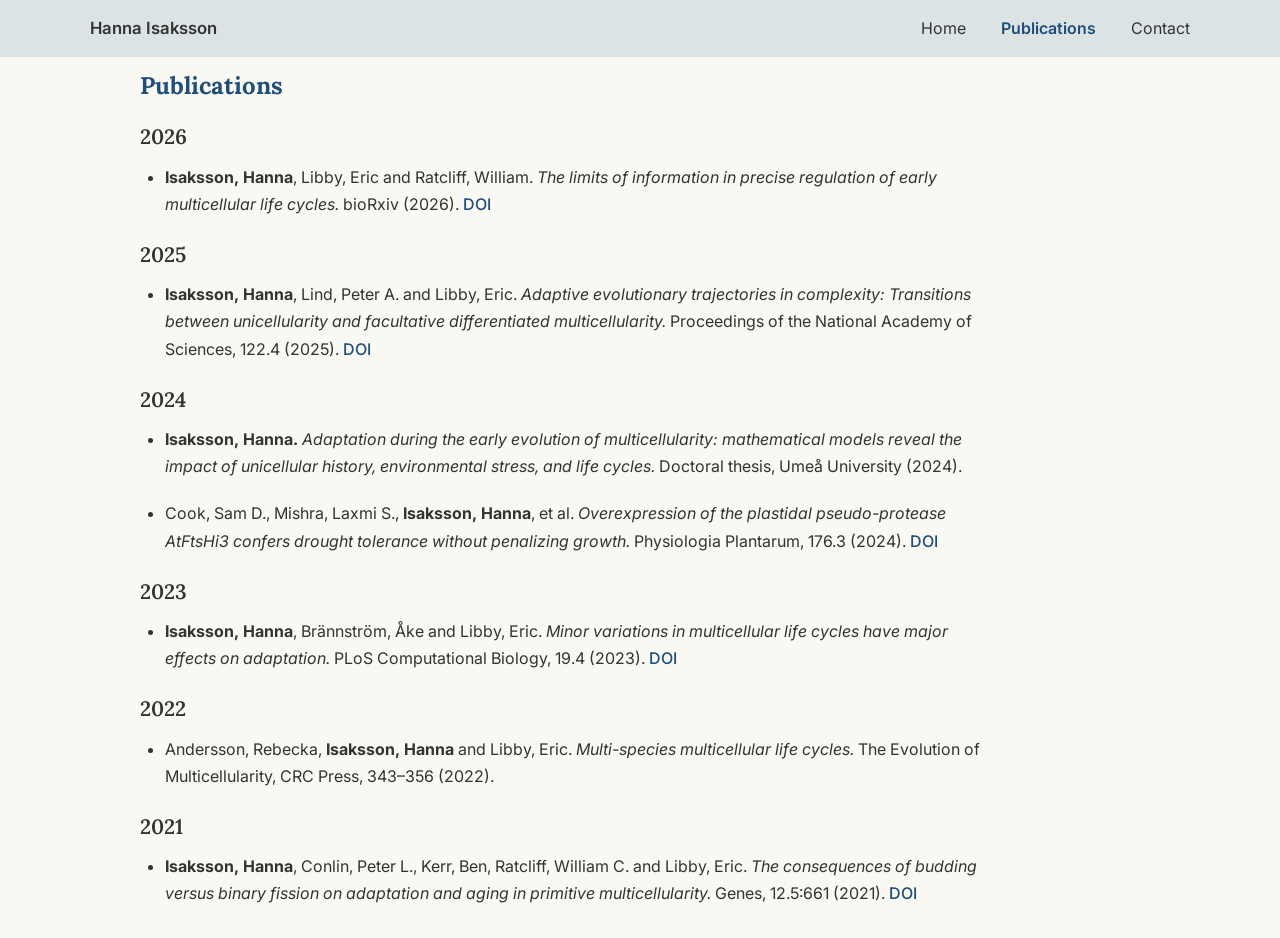
==== pages/publications.html @ 0333841b "Add files via upload" ====
<!DOCTYPE html>
<html lang="en">

<head>

<meta charset="UTF-8">
<meta name="viewport" content="width=device-width, initial-scale=1.0">

<title>Publications | Life Cycle Evolution Lab</title>

<link rel="stylesheet" href="../css/style.css">

<link rel="preconnect" href="https://fonts.googleapis.com">
<link rel="preconnect" href="https://fonts.gstatic.com" crossorigin>

<link href="https://fonts.googleapis.com/css2?family=Inter:wght@300;400;500;600&family=Lora:wght@500;600&display=swap" rel="stylesheet">


</head>


<body>


<header class="site-header">

<nav class="navbar">

    <div class="logo">
        <a href="../index.html">Hanna Isaksson</a>
    </div>

    <ul>
        <li><a href="../index.html">Home</a></li>
        <li><a class="active" href="publications.html">Publications</a></li>
        <li><a href="contact.html">Contact</a></li>
    </ul>

</nav>

</header>



<section>

<div class="container">


<h2>Publications</h2>



<div class="publication-year">

<h2>2026</h2>

<ul class="publication-list">

<li>
<strong>Isaksson, Hanna</strong>, Libby, Eric and Ratcliff, William.
<i>The limits of information in precise regulation of early multicellular life cycles.</i>
bioRxiv (2026). <a href="https://doi.org/10.64898/2026.03.19.712848"
    target="_blank"
    rel="noopener noreferrer">DOI</a>
</li>

</li>

</ul>

</div>




<div class="publication-year">

<h2>2025</h2>

<ul class="publication-list">

<li>
<strong>Isaksson, Hanna</strong>, Lind, Peter A. and Libby, Eric.
<i>Adaptive evolutionary trajectories in complexity: Transitions between unicellularity and facultative differentiated multicellularity.</i>
Proceedings of the National Academy of Sciences, 122.4 (2025).
<a href="https://doi.org/10.1073/pnas.2411692122"
    target="_blank"
    rel="noopener noreferrer">DOI</a>
</li>

</ul>

</div>




<div class="publication-year">

<h2>2024</h2>

<ul class="publication-list">

<li>
<strong>Isaksson, Hanna.</strong>
<i>
Adaptation during the early evolution of multicellularity: mathematical models reveal the impact of unicellular history, environmental stress, and life cycles.
</i>
Doctoral thesis, Umeå University (2024).
</li>


<li>
Cook, Sam D., Mishra, Laxmi S., <strong>Isaksson, Hanna</strong>, et al.
<i>
Overexpression of the plastidal pseudo-protease AtFtsHi3 confers drought tolerance without penalizing growth.
</i>
Physiologia Plantarum, 176.3 (2024).
<a href="https://doi.org/10.1111/ppl.14370"
    target="_blank"
    rel="noopener noreferrer">DOI</a>
</li>

</ul>

</div>




<div class="publication-year">

<h2>2023</h2>

<ul class="publication-list">

<li>
<strong>Isaksson, Hanna</strong>, Brännström, Åke and Libby, Eric.
<i>Minor variations in multicellular life cycles have major effects on adaptation.</i>
PLoS Computational Biology, 19.4 (2023).
<a href="https://doi.org/10.1371/journal.pcbi.1010698"
    target="_blank"
    rel="noopener noreferrer">DOI</a>
</li>

</ul>

</div>




<div class="publication-year">

<h2>2022</h2>

<ul class="publication-list">

<li>
Andersson, Rebecka, <strong>Isaksson, Hanna</strong> and Libby, Eric.
<i>Multi-species multicellular life cycles.</i>
The Evolution of Multicellularity, CRC Press, 343–356 (2022).
</li>

</ul>

</div>




<div class="publication-year">

<h2>2021</h2>

<ul class="publication-list">

<li>
<strong>Isaksson, Hanna</strong>, Conlin, Peter L., Kerr, Ben, Ratcliff, William C. and Libby, Eric.
<i>The consequences of budding versus binary fission on adaptation and aging in primitive multicellularity.</i>
Genes, 12.5:661 (2021).
<a href="https://doi.org/10.3390/genes12050661"
    target="_blank"
    rel="noopener noreferrer">DOI</a>
</li>

</ul>

</div>



</div>

</section>


</body>

</html>
---- css/style.css ----
:root {

    --blue:#1F4E79;

    --text:#333333;

    --background:#FAF8F3;

    --header:#DCE3E5;

    --line:#DDDCD6;

}


html {
    overflow-y: scroll;
}

*{

    margin:0;
    padding:0;
    box-sizing:border-box;

}

body{

    font-family:Inter,sans-serif;
    color:var(--text);
    background:var(--background);
    line-height:1.6;

}

.container{

    width:min(1000px,90%);
    margin:auto;

}

h1,h2,h3{

    font-family:Lora,serif;
    color:var(--blue);

}


section{
    padding: 10px 0;
    
}

img{

    max-width:100%;
    display:block;

}


/*------------------------------------------*/
/* NAVIGATION */
/*------------------------------------------*/

.site-header {

    background: var(--header);

}


.navbar {

    width: min(1100px, 92%);
    margin: auto;

    display: flex;
    justify-content: space-between;
    align-items: center;

    padding:15px 0;

}

.logo {

    font-weight: 600;
    font-size: 1.05rem;

}

.logo a {

    color: var(--blue);
    text-decoration: none;

}

.navbar ul {

    display: flex;
    gap: 35px;
    list-style: none;

    margin: 0;
    padding: 0;

}

.navbar a {

    color: var(--text);
    text-decoration: none;
    transition: color 0.2s ease;

}

.navbar a:hover {

    color: var(--blue);

}

.navbar a.active {

    color: var(--blue);
    font-weight: 600;

}



/*------------------------------------------*/
/* HERO */
/*------------------------------------------*/
.hero{

    width:min(1000px,90%);
    margin:auto;
    padding: 20px 0 15px;

    display:grid;
    grid-template-columns:300px 1fr;

    gap:20px;

    align-items:center;

}

.hero-image img{
    width:190px;
    height:190px;
    border-radius:50%;
    object-fit:cover;
}

.hero h1{
    font-size:1.85rem;
    margin-bottom:6px;
    line-height:1.1;
}


.hero h2{
    font-size:1.15rem;
    font-weight:400;
    margin-bottom:18px;
    color:#4d5e73;
}


.tagline{
    font-size:1.05rem;
    max-width:430px;
    line-height:1.65;
}

/*------------------------------------------*/
/* PUBLICATIONS */
/*------------------------------------------*/


.publication-year {

    margin-top: 15px; 
    margin-bottom: 10px;

}


.publication-year h2 {

    color: var(--primary);

    font-size: 1.3rem;

    font-weight: 600;

    margin-bottom: 10px;

}


.publication-list {

    max-width: 850px;

    padding-left: 25px;

}


.publication-list li {

    margin-bottom: 20px;

    line-height: 1.7;

    color: var(--text);

}


.publication-list li::marker {

    color: var(--accent);

}


.publication-list a {

    color: var(--blue);
    text-decoration: none;
    font-weight: 500;

}


.publication-list a:hover {

    text-decoration: underline;

}


/*------------------------------------------*/
/* ABOUT */
/*------------------------------------------*/


.about p{

    max-width:760px;
    margin-top:18px;
}


/*------------------------------------------*/
/* FOOTER */
/*------------------------------------------*/

footer{

    border-top:1px solid var(--line);

    margin-top:15px;

    padding:10px 0 5px;

    text-align:center;

    color:#666;

}


.footer-links {

    display: flex;
    justify-content: center;
    gap: 25px;
    margin-bottom: 3px;

}

.footer-links a {

    color: var(--blue);
    text-decoration: none;
    font-weight: 500;

}

.footer-links a:hover {

    text-decoration: underline;

}

footer p {

    margin:0;

}
/*------------------------------------------*/
/* CONTACT */
/*------------------------------------------*/

.contact {
    padding-top: 40px;
    padding-bottom: 60px;
}

.contact h2 {
    margin-bottom: 20px;
}

.contact p {
    margin-top: 5px;
}




/*------------------------------------------*/
/* RESEARCH CARDS */
/*------------------------------------------*/

.card-grid{

    display:grid;

    grid-template-columns:repeat(auto-fit,minmax(260px,1fr));

    gap:25px;

    margin-top:40px;

}

.card{

    border:1px solid var(--line);

    padding:30px;

    border-radius:12px;

    transition:.2s;

}

.card:hover{

    transform:translateY(-4px);

}

.card h3{

    margin-bottom:15px;

}



/*------------------------------------------*/
/* MOBILE */
/*------------------------------------------*/

@media(max-width:800px){

.hero{

    grid-template-columns:1fr;
    text-align:center;

}

.hero-image img{

    margin:auto;

}

.tagline{

    margin:auto;

}

.navbar{

    flex-direction:column;
    gap:20px;

}

.navbar ul{

    gap:20px;
    flex-wrap:wrap;
    justify-content:center;

}

}
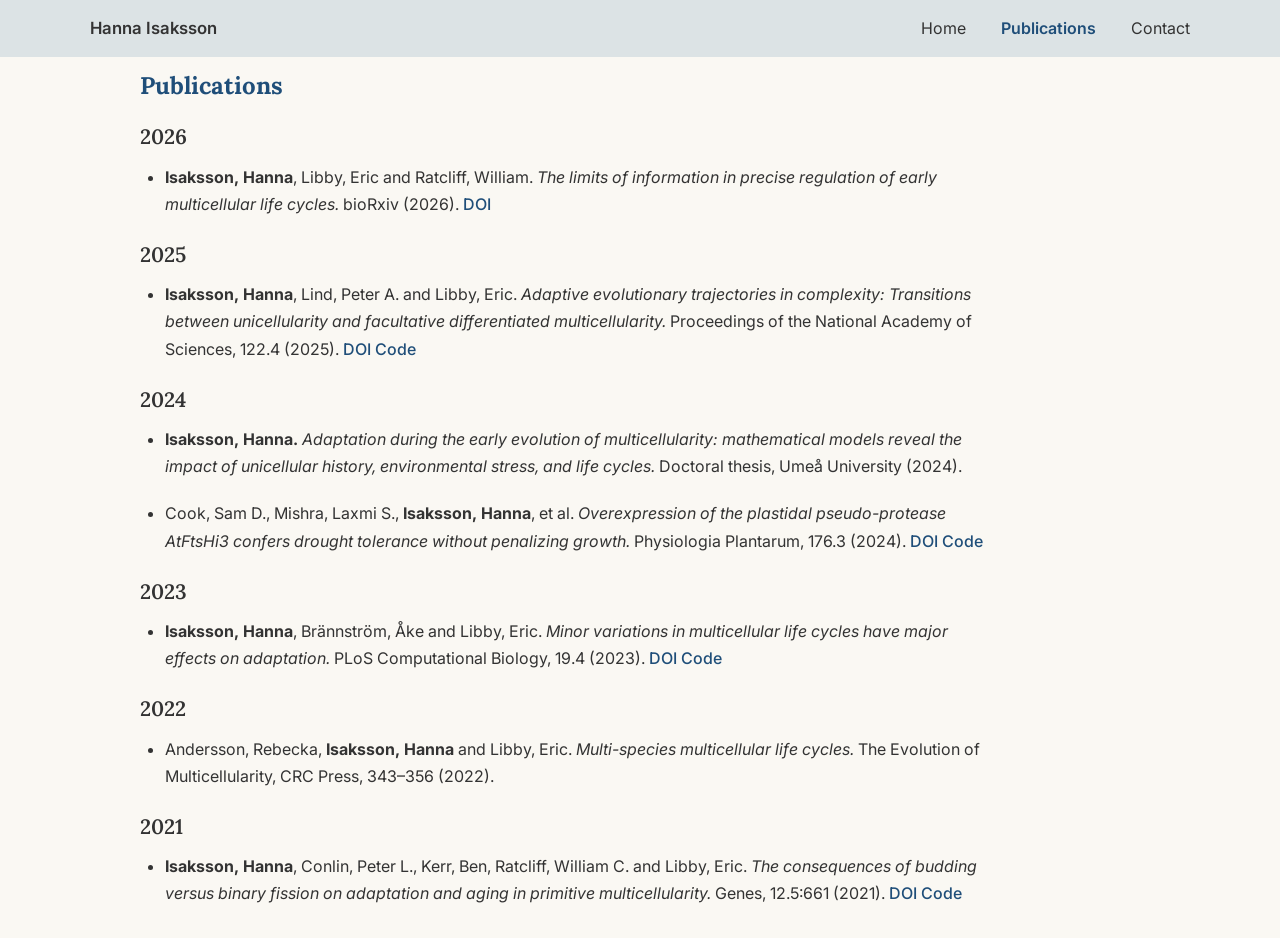
==== commit 7b0e0662: "Update publications.html Added links to code" ====
--- a/pages/publications.html
+++ b/pages/publications.html
@@ -87,6 +87,11 @@
 <a href="https://doi.org/10.1073/pnas.2411692122"
     target="_blank"
     rel="noopener noreferrer">DOI</a>
+
+<a href="https://github.com/hannaisakssonscience/evolutionary_trajectories"
+    target="_blank"
+    rel="noopener noreferrer">Code</a>
+
 </li>
 
 </ul>
@@ -120,6 +125,11 @@
 <a href="https://doi.org/10.1111/ppl.14370"
     target="_blank"
     rel="noopener noreferrer">DOI</a>
+
+<a href="https://github.com/hannaisakssonscience/overexpression_of_ftshi"
+    target="_blank"
+    rel="noopener noreferrer">Code</a>
+
 </li>
 
 </ul>
@@ -142,6 +152,11 @@
 <a href="https://doi.org/10.1371/journal.pcbi.1010698"
     target="_blank"
     rel="noopener noreferrer">DOI</a>
+
+<a href="https://github.com/hannaisakssonscience/minor_variations"
+    target="_blank"
+    rel="noopener noreferrer">Code</a>
+
 </li>
 
 </ul>
@@ -183,9 +198,16 @@
 <a href="https://doi.org/10.3390/genes12050661"
     target="_blank"
     rel="noopener noreferrer">DOI</a>
-</li>
-
-</ul>
+
+<a href="https://github.com/hannaisakssonscience/budding_vs_binary_fission"
+    target="_blank"
+    rel="noopener noreferrer">Code</a>
+
+</li>
+
+
+</ul>
+
 
 </div>
 
@@ -198,4 +220,4 @@
 
 </body>
 
-</html>+</html>
--- a/css/style.css
+++ b/css/style.css
@@ -257,7 +257,7 @@
 .about p{
 
     max-width:760px;
-    margin-top:18px;
+    margin-top:10px;
 }
 
 
@@ -284,7 +284,9 @@
 
     display: flex;
     justify-content: center;
+    align-items: center;
     gap: 25px;
+    width: 100%;
     margin-bottom: 3px;
 
 }
@@ -411,4 +413,3 @@
 }
 
 }
-
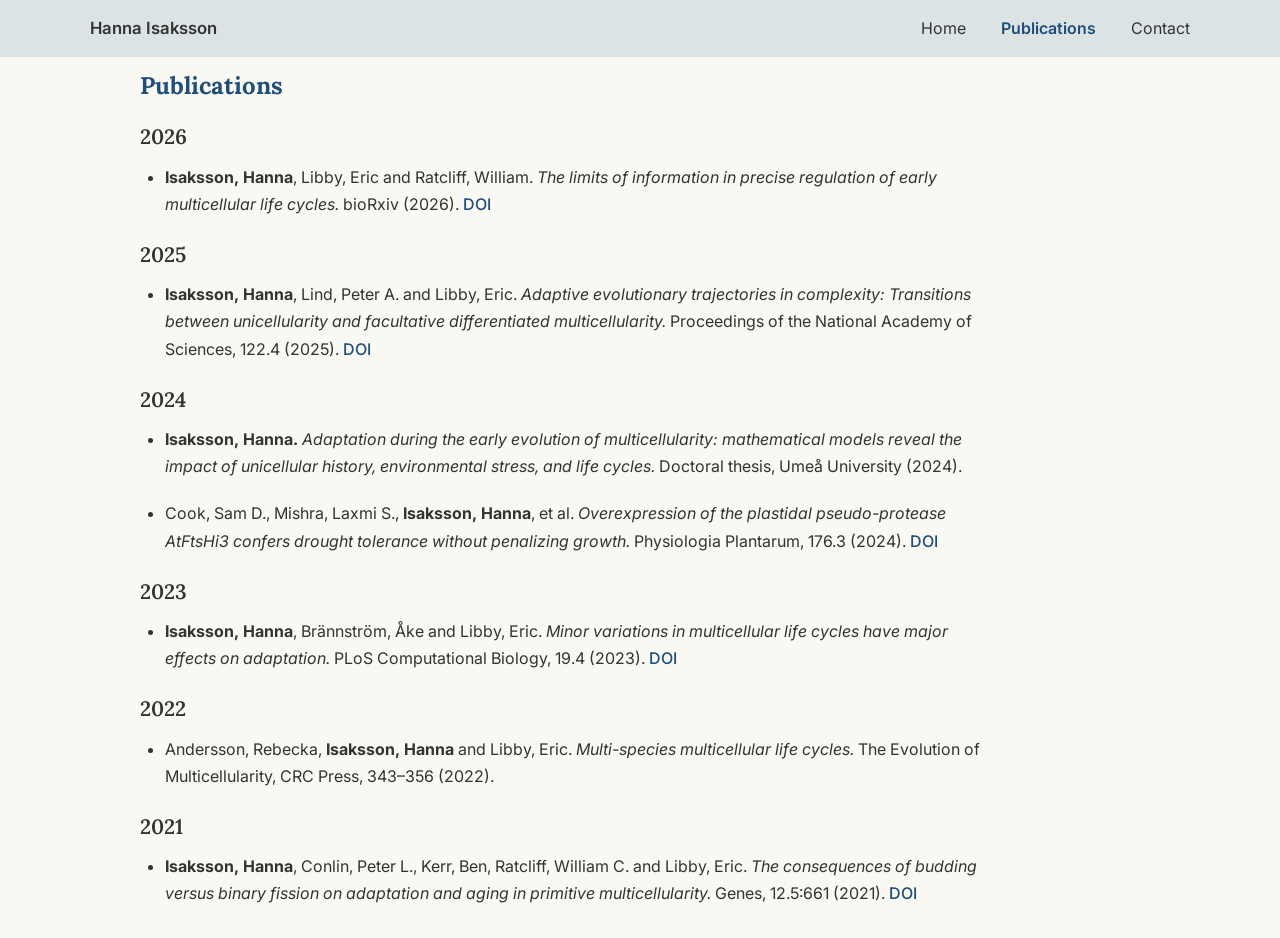
==== commit 2111c9ff: "Update publications.html Commented out links to code" ====
--- a/pages/publications.html
+++ b/pages/publications.html
@@ -87,11 +87,11 @@
 <a href="https://doi.org/10.1073/pnas.2411692122"
     target="_blank"
     rel="noopener noreferrer">DOI</a>
-
+<!--
 <a href="https://github.com/hannaisakssonscience/evolutionary_trajectories"
     target="_blank"
     rel="noopener noreferrer">Code</a>
-
+-->
 </li>
 
 </ul>
@@ -125,11 +125,11 @@
 <a href="https://doi.org/10.1111/ppl.14370"
     target="_blank"
     rel="noopener noreferrer">DOI</a>
-
+<!--
 <a href="https://github.com/hannaisakssonscience/overexpression_of_ftshi"
     target="_blank"
     rel="noopener noreferrer">Code</a>
-
+-->
 </li>
 
 </ul>
@@ -152,11 +152,11 @@
 <a href="https://doi.org/10.1371/journal.pcbi.1010698"
     target="_blank"
     rel="noopener noreferrer">DOI</a>
-
+<!--
 <a href="https://github.com/hannaisakssonscience/minor_variations"
     target="_blank"
     rel="noopener noreferrer">Code</a>
-
+-->
 </li>
 
 </ul>
@@ -198,11 +198,11 @@
 <a href="https://doi.org/10.3390/genes12050661"
     target="_blank"
     rel="noopener noreferrer">DOI</a>
-
+<!--
 <a href="https://github.com/hannaisakssonscience/budding_vs_binary_fission"
     target="_blank"
     rel="noopener noreferrer">Code</a>
-
+-->
 </li>
 
 
